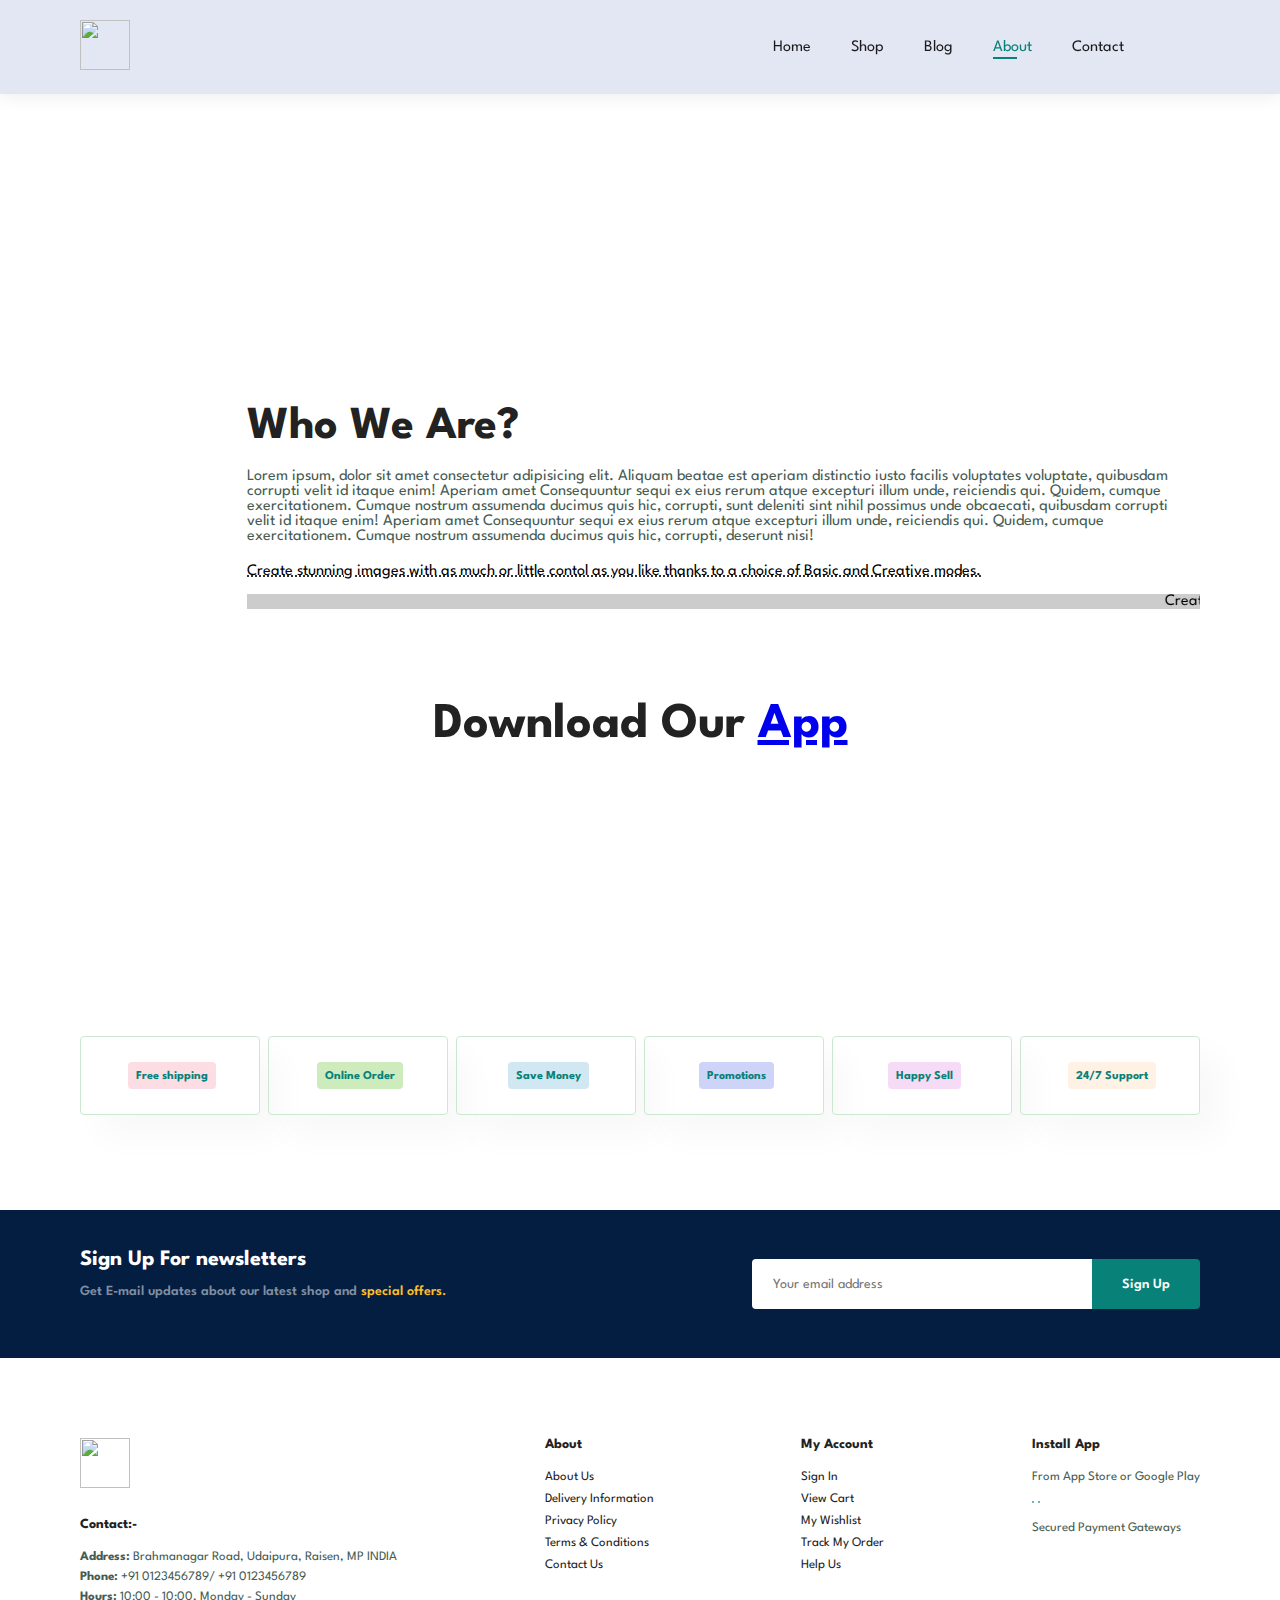
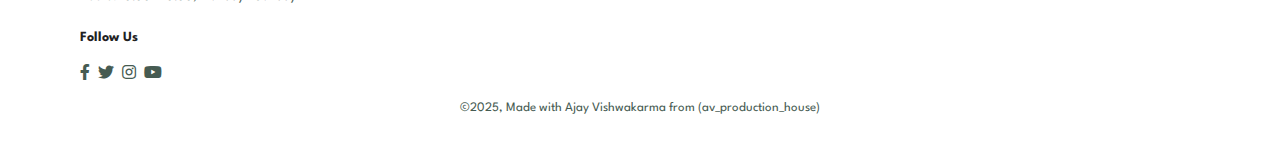
==== about.html @ 80290744 "Add files via upload" ====
<!DOCTYPE html>
<html lang="en">

    <head>
        <meta charset="UTF-8">
        <meta http-equiv="X-UA-Compatible" content="IE=edge">
        <meta name="viewport" content="width=device-width, initial-scale=1.0">
        <link rel="icon" href="img/logo.png" type="image/x-icon">
        <title>Fashion-Future</title>
        <link rel="stylesheet" href="https://pro.fontawesome.com/releases/v5.10.0/css/all.css" />

        <link rel="stylesheet" href="style.css">
    </head>

    <body>

                <!-- header -->

                <section id="header">
                    <a href="#">
                        <img src="img/logo1.png" alt="" class="logo">
                    </a>
        
                    <div>
                        <ul id="navbar">
                            <li><a href="index.html">Home</a></li>
                            <li><a href="shop.html">Shop</a></li>
                            <li><a href="blog.html">Blog</a></li>
                            <li><a class="active" href="about.html">About</a></li>
                            <li><a href="contact.html">Contact</a></li>
                            <li id="lg-bag"><a href="cart.html"><i class="far fa-shopping-bag"></i></a></li>
                            <a href="#" id="close"><i class="fa fa-times"></i></a>
                        </ul>
                    </div>
                    <div id="mobile">
                        <a href="cart.html"><i class="far fa-shopping-bag"></i></a>
                        <i id="bar" class="fa fa-bars"></i>
                        
                    </div>
                </section>
        
                <!-- page header -->
        
        
                <section id="page-header" class="about-header">
                    <h2>#KnowUs</h2>
                    <p>Lorem ipsum dolor sit amet. Lorem, ipsum dolor.</p>
                </section>
                
                <section id="about-head" class="section-p1">
                    <img src="img/about/a6.jpg" alt="">
                    <div>
                        <h2>Who We Are?</h2>
                        <p>Lorem ipsum, dolor sit amet consectetur adipisicing elit. Aliquam beatae est aperiam distinctio iusto facilis voluptates voluptate, quibusdam corrupti velit id itaque enim! Aperiam amet
                        Consequuntur sequi ex eius rerum atque excepturi illum unde, reiciendis qui. Quidem, cumque exercitationem. Cumque nostrum assumenda ducimus quis hic, corrupti, sunt deleniti sint nihil possimus unde obcaecati, quibusdam corrupti velit id itaque enim! Aperiam amet
                        Consequuntur sequi ex eius rerum atque excepturi illum unde, reiciendis qui. Quidem, cumque exercitationem. Cumque nostrum assumenda ducimus quis hic, corrupti, deserunt nisi!</p>

                        <abbr title="">Create stunning images with as much or little contol as you like thanks to a choice of Basic and Creative modes.</abbr>

                        <br><br>

                        <marquee bgcolor="#ccc" loop="-1" scrollamount="5" width="100%">Create stunning images with as much or little contol as you like thanks to a choice of Basic and Creative modes.</marquee>
                    </div>
                </section>

                <section id="about-app" class="section-p1">
                    <h1>Download Our <a href="#">App</a></h1>
                    <div class="video">
                        <video autoplay muted loop src="img/about/1.mp4"></video>
                    </div>
                </section>

                <section id="feature" class="section-p1">
                    <div class="fe-box">
                        <img src="img/features/f1.png" alt="">
                        <h6>Free shipping</h6>
        
                    </div>
        
                    <div class="fe-box">
                        <img src="img/features/f2.png" alt="">
                        <h6>Online Order</h6>
        
                    </div>
        
                    <div class="fe-box">
                        <img src="img/features/f3.png" alt="">
                        <h6>Save Money</h6>
        
                    </div>
        
                    <div class="fe-box">
                        <img src="img/features/f4.png" alt="">
                        <h6>Promotions</h6>
        
                    </div>
        
                    <div class="fe-box">
                        <img src="img/features/f5.png" alt="">
                        <h6>Happy Sell</h6>
        
                    </div>
        
                    <div class="fe-box">
                        <img src="img/features/f6.png" alt="">
                        <h6>24/7 Support</h6>
        
                    </div>
        
                </section>

                
        <section id="newsletter" class="section-p1 section-m1">
            <div class="newtext">
                <h4>Sign Up For newsletters</h4>
                <p>Get E-mail updates about our latest shop and <span>special offers.</span></p>
            </div>
            <div class="form">
                <input type="email" placeholder="Your email address">
                <button class="normal" >Sign Up</button>
            </div>

        </section>
        
        
        
                <footer class="section-p1">
                    <div class="col">
                        <img class="logo" src="img/logo1.png" alt="">
                        <h4>Contact:-</h4>
                        <p><strong>Address: </strong>Brahmanagar Road, Udaipura, Raisen, MP INDIA</p>
                        <p><strong>Phone: </strong>+91 0123456789/ +91 0123456789</p>
                        <p><strong>Hours: </strong>10:00 - 10:00, Monday - Sunday</p>
        
                        <div class="follow">
                            <h4>Follow Us</h4>
                            <div class="icon">
                                <i class="fab fa-facebook-f"></i>
                                <i class="fab fa-twitter"></i>
                                <i class="fab fa-instagram"></i>
                                <i class="fab fa-youtube"></i>
                            </div>
                        </div>
                    </div>
        
                    <div class="col">
                        <h4>About</h4>
                        <a href="#">About Us</a>
                        <a href="#">Delivery Information</a>
                        <a href="#">Privacy Policy</a>
                        <a href="#">Terms & Conditions</a>
                        <a href="#">Contact Us</a>
                    </div>
                    <div class="col">
                        <h4>My Account</h4>
                        <a href="#">Sign In</a>
                        <a href="#">View Cart</a>
                        <a href="#">My Wishlist</a>
                        <a href="#">Track My Order</a>
                        <a href="#">Help Us</a>
                    </div>
        
                    <div class="col install">
                        <h4>Install App</h4>
                        <p>From App Store or Google Play</p>
                        <div class="row">
                            <img src="img/pay/app.jpg" alt="">
                            <img src="img/pay/play.jpg" alt="">
                        </div>
                        <p>Secured Payment Gateways</p>
                        <img src="img/pay/pay.png" alt="">
        
                    </div>
        
                    <div class="copyright">
                        <p>©2025,  Made with Ajay Vishwakarma from (av_production_house)</p>
                    </div>
                </footer>

        <script src="script.js"></script>
    </body>

</html>
---- style.css ----
@import url("https://fonts.googleapis.com/css2?family=Spartan:wght@100;200;300;400;500;600;700;800;900&display=swap");

:root{
    --blue: #088178;
    --black: #130f40;
    --sky: #E3E6F3;
    --box-shadow: 0 5px 15px rgba(0, 0, 0, 0.06);
}

* {
  margin: 0;
  padding: 0;
  box-sizing: border-box;
  font-family: "Spartan", sans-serif;
}

html {
  scroll-behavior: smooth;
  /* overflow: hidden; */
}

/* Global Styles */

h1 {
  font-size: 50px;
  line-height: 64px;
  color: #222;
}

h2 {
  font-size: 46px;
  line-height: 54px;
  color: #222;
}

h4 {
  font-size: 20px;
  color: #222;
}

h6 {
  font-weight: 700;
  font-size: 12px;
}

p {
  font-size: 16px;
  color: #465b52;
  margin: 15px 0 20px 0;
}

.section-p1 {
  padding: 40px 80px;
}

.section-m1 {
  margin: 40px 0;
}

button.normal{
  font-size: 14px;
  font-weight: 600;
  padding: 15px 30px;
  color: #000;
  background-color: #fff;
  border-radius: 4px;
  cursor: pointer;
  border: none;
  outline: none;
  transition: 0.2s;

}


button.white {
  font-size: 13px;
  font-weight: 600;
  padding: 11px 18px;
  color: #fff;
  background-color: transparent;
  border-radius: 4px;
  cursor: pointer;
  border: 1px solid white;
  outline: none;
  transition: 0.2s;

}

/* logo set */

.logo{
  width: 50px;
  height: 50px;
}

/* header start */
#header{
  display: flex;
  align-items: center;
  background-color: var(--sky);
  justify-content: space-between;
  padding: 20px 80px;
  box-shadow: var(--box-shadow);
  z-index: 999;
  position: fixed;
  top: 0;
  left: 0;
  right: 0;
}

#navbar{
  display: flex;
  align-items: center;
  justify-content: center;
}

#navbar li{
  list-style: none;
  padding: 0 20px;
  position: relative;
}

#navbar li a{
  text-decoration: none;
  font-size: 16px;
  color: #1a1a1a;
  transition: .3s ease;
}


#navbar li a:hover,
#navbar li a.active{
  color: var(--blue);
}

#navbar li a.active::after,
#navbar li a:hover::after{
  content: "";
  width: 30%;
  height: 2px;
  background: var(--blue);
  position: absolute;
  bottom: -4px;
  left: 20px;
}


#mobile{
  display: none;
  align-items: center;
}

/* home page */
#hero{
  background-image: url(img/hero4.png);
  width: 100%;
  height: 100vh;
  background-size: cover;
  background-position: top 5% right 0;
  padding: 0 80px;
  /* padding-top: 100px; */
  display: flex;
  flex-direction: column;
  align-items: flex-start;
  justify-content: center;
}


#hero h4{
  padding-bottom: 15px;
}

#hero h1{
  color: var(--blue);
}


#hero button{
  background-image: url(img/button.png);
  background-color: transparent;
  color: var(--blue);
  border: 0;
  padding: 14px 80px 14px 65px;
  background-repeat: no-repeat;
  cursor: pointer;
  font-weight: 700;
  font-size: 15px;
}


#feature{
  display: flex;
  align-items: center;
  justify-content: space-between;
  flex-wrap: wrap;

}


#feature .fe-box {
  width: 180px;
  text-align: center;
  padding: 25px 15px;
  box-shadow: 20px 20px 34px rgba(0, 0, 0, 0.03);
  border: 1px solid #cce7d0;
  border-radius: 4px;
  margin: 15px 0;
}

#feature .fe-box:hover{
  box-shadow: 10px 10px 54px rgba(70, 62, 221, 0.1);
}
#feature .fe-box img{
  width: 100%;
  margin-bottom: 10px;
}

#feature .fe-box h6{
  display: inline-block;
  padding: 9px 8px 6px 8px;
  line-height: 1;
  border-radius: 4px;
  color: var(--blue);
  background-color: #fddde4;
}

#feature .fe-box:nth-child(2) h6{
  background-color: #cdebbc;

}

#feature .fe-box:nth-child(3) h6{
  background-color: #d1e8f2;

}

#feature .fe-box:nth-child(4) h6{
  background-color: #cdd4f8;

}

#feature .fe-box:nth-child(5) h6{
  background-color: #f6dbf6;

}

#feature .fe-box:nth-child(6) h6{
  background-color: #fff2e5;

}


#product1{
  text-align: center;
}

#product1 .pro-container{
  display: flex;
  justify-content: space-between;
  padding-top: 20px;
  flex-wrap: wrap;
}

#product1 .pro {
  position: relative;
  width: 23%;
  min-width: 250px;
  padding: 10px 12px;
  border: 1px solid #cce7d0;
  border-radius: 25px;
  cursor: pointer;
  box-shadow: 20px 20px 30px rgba(0, 0, 0, 0.2);
  margin: 15px 0;

}
#product1 .pro:hover{
  box-shadow: 20px 20px 30px rgba(0, 0, 0, 0.6);
  transition: 0.2s ease;

}

#product1 .pro img{
  width: 100%;
  border-radius: 20px;
}  

#product1 .pro .des{
  text-align: start;
  padding: 10px 0;
}


#product1 .pro .des span{
  color: #606063;
  font-size: 12px;
}

#product1 .pro .des h5{
  padding-top: 7px;
  color: #1a1a1a;
  font-size: 14px;
}

#product1 .pro .des i{
  font-size: 12px;
  color: rgb(243, 181, 86);
}

#product1 .pro .des h4{
  padding-top: 7px;
  font-size: 15px;
  color: var(--blue);
}

#product1 .pro .cart{
  height: 40px;
  width: 40px;
  line-height: 40px;
  border-radius: 50px;
  background-color: #e8f6ea;
  font-weight: 500;
  color: #088178;
  border: 1px solid #cce7d0;
  position: absolute;
  bottom: 20px;
  right: 10px;
}

#banner{
  display: flex;
  flex-direction: column;
  justify-content: center;
  text-align: center;
  align-items: center;
  background-image: url(img/banner/b2.jpg);
  width: 100%;
  height: 40vh;
  background-size: cover;
  background-position: center;
}

#banner h4{
  color: #fff;
  font-size: 16px;
}


#banner h2{
  color: #fff;
  font-size: 30px;
  padding: 10px 0;
}


#banner h2 span{
  color: #ef3636;
}

#banner button:hover{
  background-color: #088178;
  color: #ffF;

}

#sm-banner{
  display: flex;
  justify-content: space-between;
  flex-wrap: wrap;
  padding:0  85px;
  text-align:start;
}


#sm-banner .banner-box{

  display: flex;
  flex-direction: column;
  justify-content: center;
  align-items: baseline;
  background-image: url(img/banner/b17.jpg);
  min-width: 800px;
  height: 45vh;
  background-size: cover;
  background-position: center;
  padding: 50px;

}
#sm-banner .banner-box2{
  background-image: url(img/banner/b10.jpg);


}


#sm-banner .banner-box:hover button{
  background-color: #088178;
  border: 1px solid #088178;

}

#sm-banner h4{
  color: #fff;
  font-size: 20px;
  font-weight: 300;
  text-align: start;
}

#sm-banner h2{
  color: #fff;
  font-size: 28px;
  font-weight: 800;
}

#sm-banner span{
  color: #fff;
  font-size: 14px;
  font-weight: 500;
  padding-bottom: 15px;
}

#banner3 {
  display: flex;
  justify-content: space-between;
  flex-wrap: wrap;
  padding: 0 85px;
}


#banner3 .banner-box{

  display: flex;
  flex-direction: column;
  justify-content: center;
  align-items: baseline;
  background-image: url(img/banner/b7.jpg);
  min-width: 30%;
  height: 30vh;
  background-size: cover;
  background-position: center;
  padding: 50px;
  margin-bottom: 20px;

}

#banner3 .banner-box2{
  background-image: url(img/banner/b4.jpg);
}

#banner3 .banner-box3{
  background-image: url(img/banner/b18.jpg);
}


#banner3 h2{
  color: #fff;
  font-weight: 900;
  font-size: 22px;

}


#banner3 h3{
  color: #ec544e;
  font-weight: 800;
  font-size: 15px;
}


#newsletter{
  display: flex;
  justify-content: space-between;
  flex-wrap: wrap;
  align-items: center;
  background-image: url(img/banner/b14.png);
  background-repeat: no-repeat;
  background-position: 20% 30%;
  background-color: #041e42;
}


#newsletter h4{
  font-size: 22px;
  font-weight: 700;
  color: #fff;
}

#newsletter p{
  font-size: 14px;
  font-weight: 600;
  color: #818ea0;
}

#newsletter span{
  color: #ffbd27;
}

#newsletter .form{
  display: flex;
  width: 40%;
  
}

#newsletter input{
  height: 3.125rem;
  padding: 0 1.25rem;
  font-size: 14px;
  width: 100%;
  border: 1px solid transparent;
  border-radius: 4px;
  outline: none;
  border-top-right-radius: 0;
  border-bottom-right-radius: 0;

}

#newsletter button{
  background-color: #088178;
  color: #fff;
  white-space: nowrap;
  border-top-left-radius: 0;
  border-bottom-left-radius: 0;
}
#newsletter button:hover{
  background-color: #ffbd27;
}


footer {
  display: flex;
  flex-wrap: wrap;
  justify-content: space-between;
}

footer .col{
  display: flex;
  flex-direction: column;
  align-items: flex-start;
  margin-bottom: 20px;
}

footer .logo{
  margin-bottom: 30px;
}

footer h4{
  font-size: 14px;
  padding-bottom: 20px;
}



footer p{
  font-size: 13px;
  margin: 0 0 8px 0;

}


footer a{
  font-size: 13px;
  text-decoration: none;
  color: #222;
  margin-bottom: 10px;

}

footer .follow{
  margin-top: 20px;
}

footer .follow i{
  color: #465b52;
  padding-right: 4px;
  cursor: pointer;
}

footer .install .row img{
  border: 1px solid #088178;
  border-radius: 6px;

}

footer .install img{
  margin: 10px 0 15px 0;
}

footer .follow i:hover,
footer a:hover{
  color: #088178;
}

footer .copyright{
  width: 100%;
  text-align: center;
}

#close{
  display: none;
}


/* shop page */

#page-header{
  background-image: url(img/banner/b1.jpg);
  width: 100%;
  height: 40vh;
  background-position: top 5% right 0;
  background-size: cover;
  display: flex;
  justify-content: center;
  text-align: center;
  flex-direction: column;
  padding-top: 50px;
}

#page-header h2, #page-header p{
  color: #fff;
}

#pagination{
  text-align: center;

}

#pagination a{
  text-decoration: none;
  background-color: #088178;
  padding: 15px 20px;
  border-radius: 4px;
  color: #fff;
  font-weight: 600;
}

#pagination a i{
  font-size: 16px;
  font-weight: 600;
}


/* single product */

#prodetails{
  display: flex;
  margin-top: 120px;
}


#prodetails .single-pro-image{
  width: 40%;
  margin-right: 50px;
}

.small-img-group{
  display: flex;
  justify-content: space-between;
}

.small-img-col{
  flex-basis: 24%;
  cursor: pointer;
}

#prodetails .single-pro-details{
  width: 50%;
  padding-top: 30px;
}

#prodetails .single-pro-details h4{
  padding: 40px 0 20px 0;
}

#prodetails .single-pro-details h2{
  font-size: 26px;
}

#prodetails .single-pro-details select{
  display: flex;
  padding: 5px 10px;
  margin-bottom: 10px;
}

#prodetails .single-pro-details input{
  width: 50px;
  height: 47px;
  padding-left: 10px;
  font-size: 16px;
  margin-right: 10px;

}

#prodetails .single-pro-details input:focus{
  outline: none;
}


#prodetails .single-pro-details button{
  background-color: #088178;
  color: #fff;
}

#prodetails .single-pro-details span{
  line-height: 25px;
}

/* blog page */

#page-header.blog-header{
  background-image: url(img/banner/b19.jpg);
}

#blog{
  padding: 150px 150px 0 150px;
}

#blog .blog-box{
  display: flex;
  align-items: center;
  width: 100%;
  position: relative;
  padding-bottom: 90px;
}

#blog .blog-img{
  width: 40%;
  margin-right: 40px;
}

#blog img{
  width: 100%;
  height: 300px;
  object-fit: cover;
}

#blog .blog-details{
  width: 40%;
}

#blog .blog-details a{
  text-decoration: none;
  font-size: 12px;
  color: #000;
  font-weight: 700;
  position: relative;
  transition: 0.3s;
}

#blog .blog-details a::after{
  content: "";
  width: 50px;
  height: 1px;
  background-color: #000;
  position: absolute;
  top: 5px;
  right: -60px;
}

#blog .blog-details a:hover{
  color: #088178;
}

#blog .blog-details a:hover::after{
  background-color: #088178;
}


#blog .blog-box h1{
  position: absolute;
  top: -40px;
  left: 0;
  font-size: 70px;
  font-weight: 700;
  color: #c9cbce;
  z-index: -9;
}


/* about Page */

#page-header.about-header{
  background-image: url(img/about/banner.png);
}

#about-head{
  display: flex;
  align-items: center;
}

#about-head img{
  width: 50%;
  height: auto;
}

#about-head div{
  padding-left: 40px;
}

#about-app{
  text-align: center;
}

#about-app .video{
  width: 70%;
  height: 100%;
  margin: 30px auto 0 auto;
}

#about-app .video video{
  width: 100%;
  height: 100%;
  border-radius: 20px;
}


/* contact Page */

#contact-details{
  display: flex;
  align-items: center;
  justify-content: space-between;
}

#contact-details .details{
  width: 40%;
}


#contact-details .details span, #form-details form span{
  font-size: 12px;

}

#contact-details .details h2,
#form-details form h2 {
  font-size: 26px;
  line-height: 35px;
  padding: 20px 0;
}

#contact-details .details h3{
  font-size: 16px;
  padding-bottom: 15px;
}

#contact-details .details li{
  list-style: none;
  display: flex;
  padding: 10px 0;
}

#contact-details .details li i{
  font-size: 14px;
  padding-right: 22px;
}

#contact-details .details li p{
  margin: 0;
  font-size: 14px;
}

#contact-details .map{
  width: 55%;
  height: 400px;

}


#contact-details .map iframe{
  width: 100%;
  height: 100%;
}


#form-details{
  display: flex;
  justify-content: space-between;
  margin: 30px;
  padding: 80px;
  border: 1px solid #e1e1e1;
}

#form-details form{
  width: 65%;
  display: flex;
  flex-direction: column;
}

#form-details form input,
#form-details form textarea {
  width: 100%;
  padding: 12px 15px;
  outline: none;
  margin-bottom: 20px;
  border: 1px solid #e1e1e1;
}

#form-details form button{
  width: 100px;
  background-color: #088178;
  color: #fff;
}

#form-details .people div{
  padding: 25px;
  display: flex;
  align-items: flex-start;
}


#form-details .people div img{
  width: 65px;
  height: 65px;
  object-fit: cover;
  margin-right: 15px;
}

#form-details .people div p{
  margin: 0;
  font-size: 13px;
  line-height: 25px;
}

#form-details .people div p span{
  display: block;
  font-size: 16px;
  font-weight: 600;
  color: #000;
}


/* .cart page */


#cart{
  overflow-x: auto;
}

#cart table{
  width: 100%;
  border-collapse: collapse;
  table-layout: fixed;
  white-space: nowrap;
}


#cart table img{
  width: 70px;
}

#cart table td:nth-child(1){
  width: 100px;
  text-align: center;
}



#cart table td:nth-child(2){
  width: 150px;
  text-align: center;
}


#cart table td:nth-child(3){
  width: 200px;
  text-align: center;
}


#cart table td:nth-child(4),
#cart table td:nth-child(5),
#cart table td:nth-child(6){
  width: 150px;
  text-align: center;
}

#cart table td:nth-child(5) input{
  width: 70px;
  padding: 10px 5px 10px 15px;
}


#cart table thead{
  border: 1px solid #e2e9e1;
  border-left: none;
  border-right: none;
}

#cart table thead td{
  font-weight: 700;
  text-transform: uppercase;
  font-size: 13px;
  padding: 18px 0;
}

#cart table tbody tr td{
  padding-top: 15px;
}

#cart table tbody td{
  font-size: 13px;
}

#cart-add{
  display: flex;
  flex-wrap: wrap;
  justify-content: space-between;
}

#coupon{
  width: 50%;
  margin-bottom: 30px;
}
#coupon h3,
#sutotal h3{
  padding-bottom: 15px;
}
#coupon input{
  padding: 10px 20px;
  outline: none;
  width: 60%;
  margin-right: 10px;
  border: 1px solid #e2e9e1;
}
#coupon button,
#sutotal button{
  background-color: #088178;
  color: #fff;
  padding: 12px 20px;
}


#sutotal{
  width: 50%;
  margin-bottom: 30px;
  border: 1px solid #e2e9e1;
  padding: 30px;
}

#sutotal table{
  border-collapse: collapse;
  width: 100%;
  margin-bottom: 20px;
}

#sutotal table td{
  width: 50%;
  border: 1px solid #e2e9e1;
  padding: 10px;
  font-size: 13px;
}








/* Start Media Query */

@media (max-width:799px) {
  .section-p1 {
    padding: 40px 110px;
}

  body{
    width: 950px;
  }
  #navbar {
    display: flex;
    flex-direction: column;
    align-items: flex-start;
    justify-content: flex-start;
    position: fixed;
    top: 0;
    right: -300px;
    height: 100vh;
    width: 300px;
    background-color: #E3E6F3;
    box-shadow: 0 40px 60px rgba(0, 0, 0, 0.1);
    padding: 80px 0 0 10px;
    transition: 0.3s;
}

#navbar.active{
  right: 0px;
}

#navbar li{
  margin-bottom: 25px;
}

#mobile{
  display: flex;
}

#mobile i{
  color: #101010;
  font-size: 24px;
  padding-left:20px;
}

#close{
  display: initial;
  position: absolute;
  top: 30px;
  left: 30px;
  color: #222;
  font-size: 24px;
}

#lg-bag{
  display: none;
}

#hero {
  height: 70vh;
  padding: 0 80px;
  background-position: top 30px right 30px;
  /* background-repeat: no-repeat; */
}


#feature {
  justify-content: center;
  /* margin: 0 38px; */

}

#feature .fe-box{
  margin: 15px 15px;
}

#product1 .pro-container {
  justify-content: center;
}

#product1 .pro{
  margin: 20px;
}

#banner{
  height: 20vh;
}

#banner3{
  padding: 0 60px;
  margin-left: 12px;
}

#banner3 .banner-box{
  width: 250px;
  margin: 0 10px;
}

#newsletter .form{
  width: 70%;
}

/* contact page */

#form-details {
  padding: 40px;
}



}

@media (max-width:477px){
  body{
    width: 100%;
  }
  .section-p1 {
    padding: 20px;
}


  #header{
    padding: 10px 25px;
    /* padding-right: 10px; */
    width: 100%;
  }

  h1{

    font-size: 38px;
  }

  h2{
    font-size: 32px;
  }

  #hero{
    padding: 0 20px;
    background-position: 55%;
  }

  #feature{
    justify-content: space-between;
  }

  #feature .fe-box {
    width: 150px;
    margin:0 0 15px 0;
}

#product1 .pro {
  width: 100%;
}

#banner {
  height: 40vh;
}

  #sm-banner {
    display: flex;
    justify-content: center;
    flex-wrap: wrap;
    padding: 0  85px;
    text-align: start;
}


#sm-banner .banner-box {
  min-width: 295px;
  height: 40vh;
  padding: 20px;
}

#sm-banner .banner-box2{
  margin-top: 20px;
}

#banner3 {
  padding: 0 16px;
  margin: 10px;
  justify-content: center;
}

#banner3 .banner-box {
  width: 300px;
  margin: 0 10px;
}
#banner3 .banner-box {
  display: flex;
  flex-direction: column;
  justify-content: center;
  align-items: baseline;
  /* background-image: url(img/banner/b7.jpg); */
  min-width: 30%;
  height: 30vh;
  background-size: cover;
  background-position: center;
  padding: 20px;
  margin-bottom: 20px;
}

#newsletter {
  padding: 40px 20px;
}

#newsletter .form{
  width: 100%;
}

/* singl product */

#prodetails{
  display: flex;
  margin-top: 75px;
  flex-direction: column;
}

#prodetails .single-pro-image{
  width: 100%;
  margin-right: 0px;
}

#prodetails .single-pro-details {
  width: 100%;
}

#prodetails .single-pro-details select {
  margin-bottom: 15px;
}

/* blog page */

#blog {
  padding: 100px 20px 0 20px;
}

#blog .blog-box {
  display: flex;
  flex-direction: column;
  align-items: flex-start;
}

#blog .blog-img {
  width: 100%;
  margin-right: 0px;
  margin-bottom: 30px;
}

#blog .blog-details {
  width: 100%;
}

/* about Page */

#about-head {
  flex-direction: column;
}

#about-head img {
  width: 100%;
  margin-bottom: 20px;
}

#about-head div {
  padding-left: 0px;
}

#about-app .video {
  width: 100%;
}

/* contact page */

#contact-details {
  flex-direction: column;
}

#contact-details .details {
  width: 100%;
  margin-bottom: 30px;
}

#contact-details .map {
  width: 100%;
}

#form-details {
  margin: 10px;
  padding: 30px 10px;
  flex-wrap: wrap
}

#form-details form {
  width: 100%;
  margin-bottom: 30px;
}

/* cart page */

#cart-add {
  flex-direction: column;
}

#coupon {
  width: 100%;
}

#sutotal {
  width: 100%;
  padding: 20px;
}


#coupon button, #sutotal button{
  padding: 10px 18px;
}

}
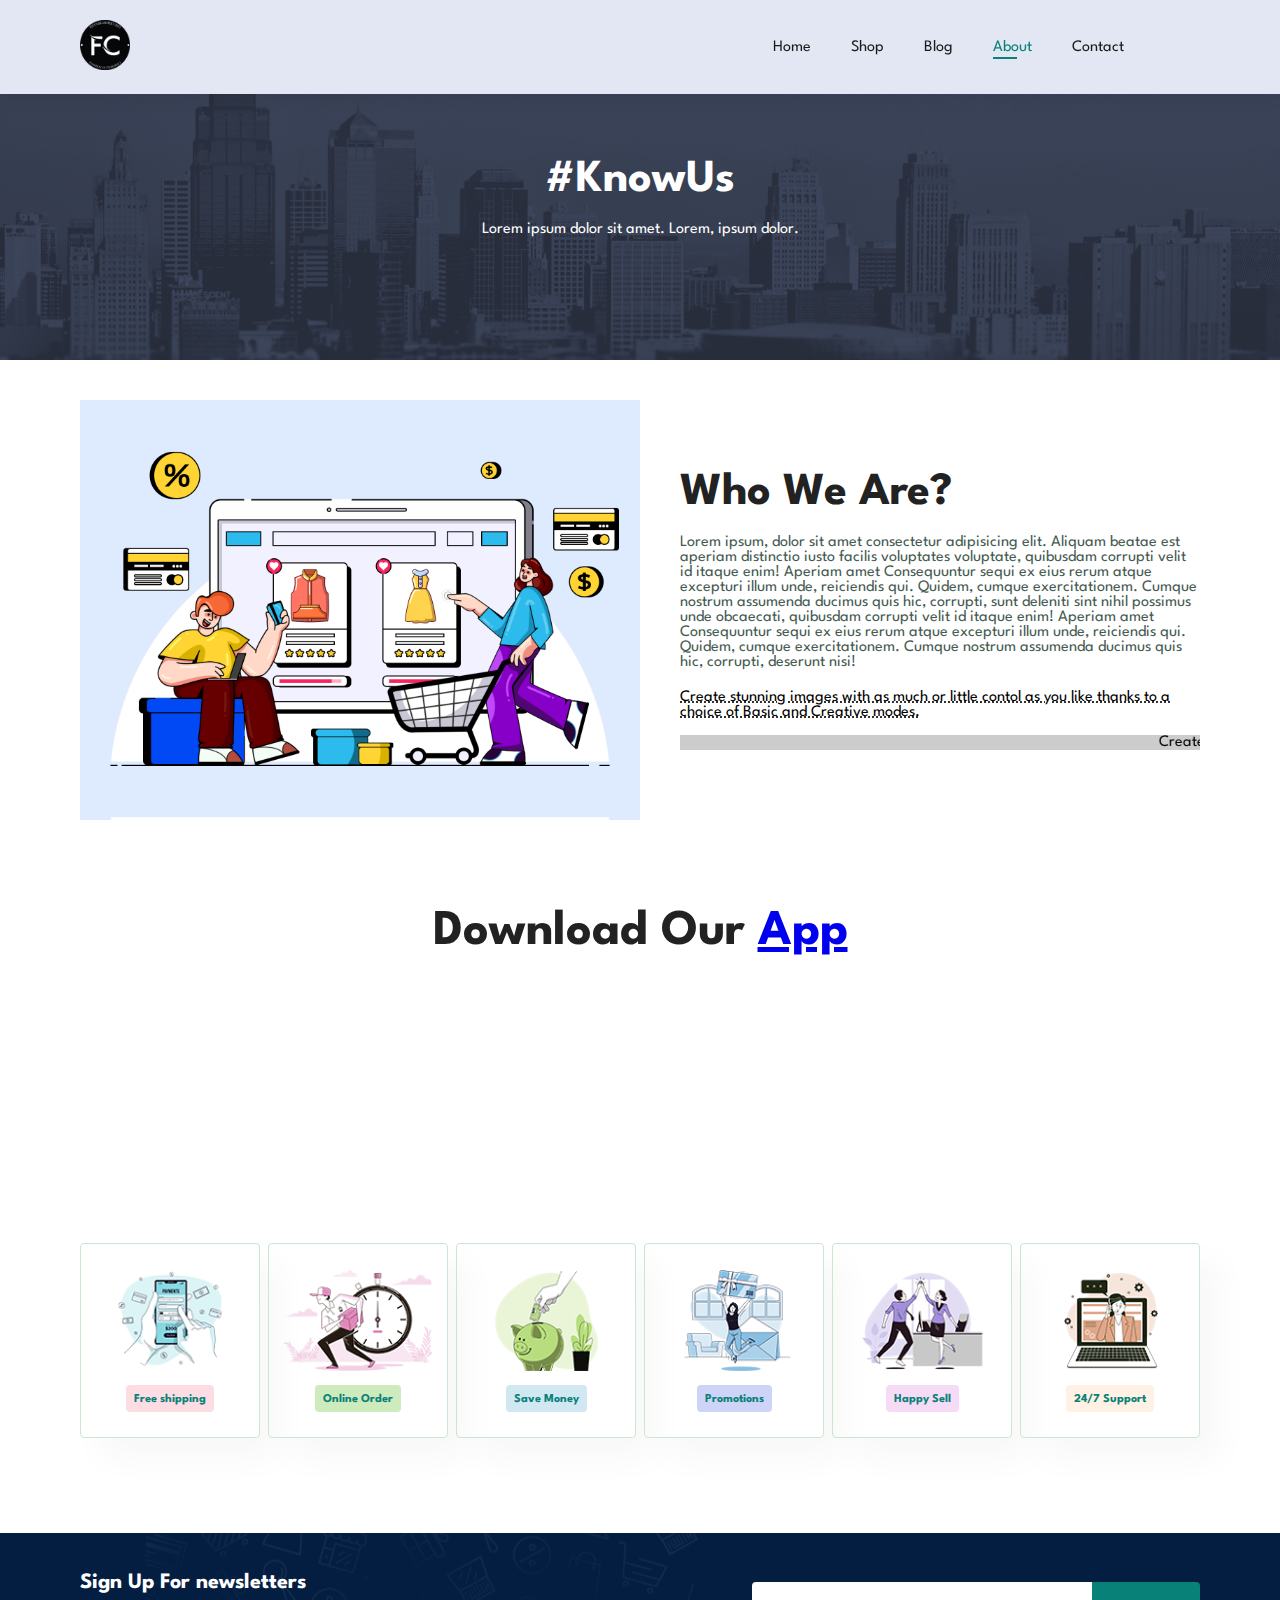
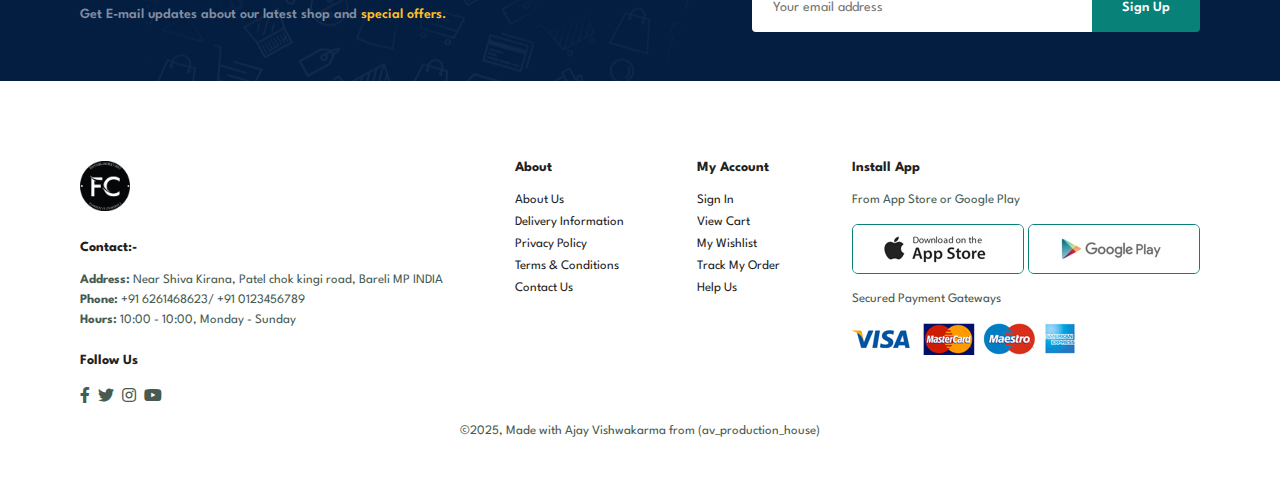
==== commit 8f16e5d6: "Update about.html" ====
--- a/about.html
+++ b/about.html
@@ -128,8 +128,8 @@
                     <div class="col">
                         <img class="logo" src="img/logo1.png" alt="">
                         <h4>Contact:-</h4>
-                        <p><strong>Address: </strong>Brahmanagar Road, Udaipura, Raisen, MP INDIA</p>
-                        <p><strong>Phone: </strong>+91 0123456789/ +91 0123456789</p>
+                        <p><strong>Address: </strong>Near Shiva Kirana, Patel chok kingi road, Bareli MP INDIA</p>
+                        <p><strong>Phone: </strong>+91 6261468623/ +91 0123456789</p>
                         <p><strong>Hours: </strong>10:00 - 10:00, Monday - Sunday</p>
         
                         <div class="follow">
@@ -180,4 +180,4 @@
         <script src="script.js"></script>
     </body>
 
-</html>+</html>
